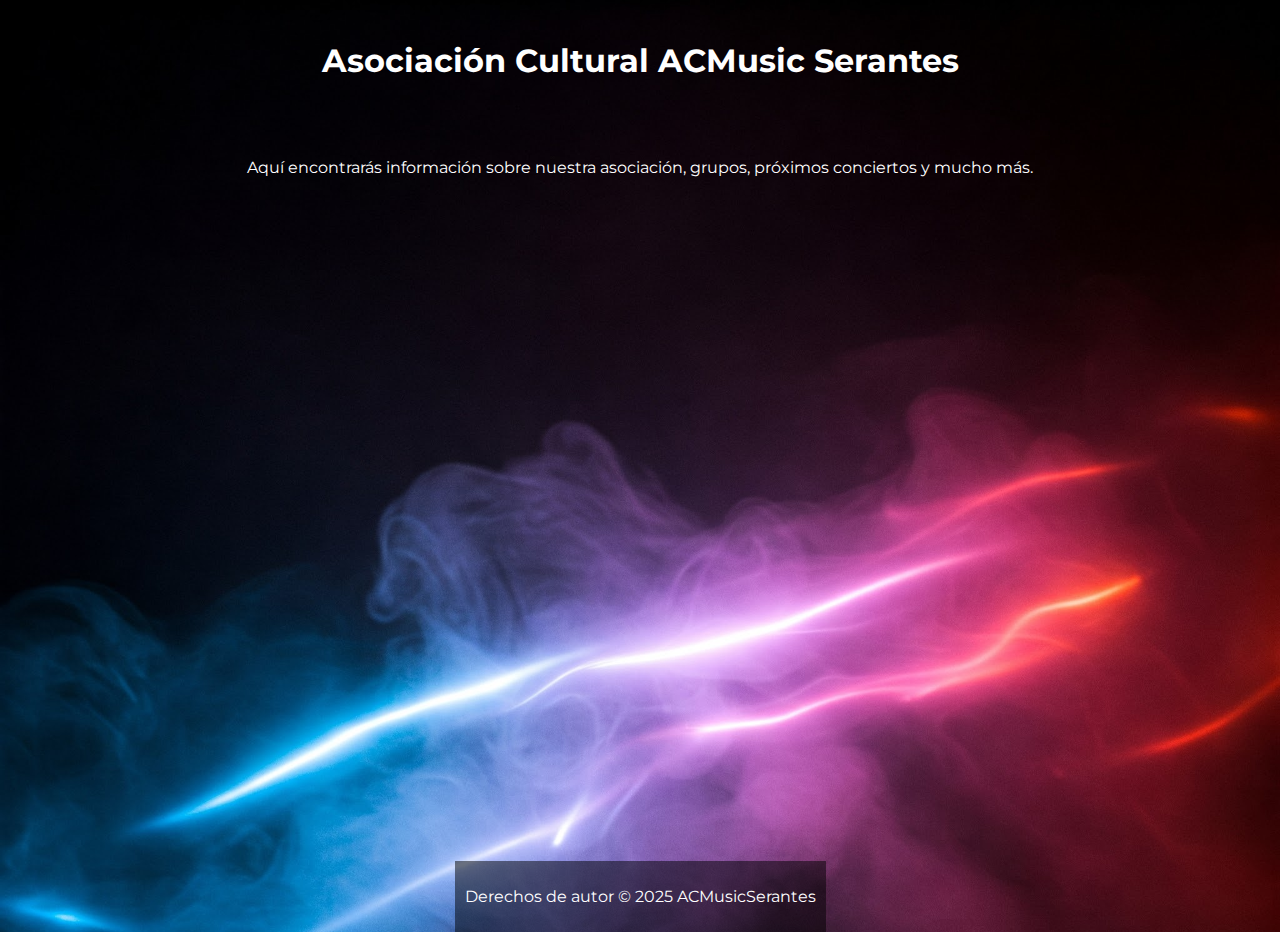
==== prueba/prueba.html @ 49bd9777 "Add bg image for Prueba.html" ====
<!DOCTYPE html>
<html lang="es">
<head>
    <meta charset="UTF-8">
    <meta name="viewport" content="width=device-width, initial-scale=1.0">
	<link rel="preconnect" href="https://fonts.googleapis.com">
	<link rel="preconnect" href="https://fonts.gstatic.com" crossorigin>
	<link href="https://fonts.googleapis.com/css2?family=Montserrat:wght@400;700&display=swap" rel="stylesheet">

    <style>
        body {
			background: linear-gradient(to bottom, #000000, #1a1a1a); /* Degradado de negro a gris oscuro */
			color: #ffffff; /* Color de texto blanco para contraste */
			font-family: 'Montserrat', sans-serif; /* Fuente de letra para el texto */
			margin: 0; /* Elimina los márgenes predeterminados del cuerpo */
			display: flex; /* Habilita el diseño flexible */
			flex-direction: column; /* Alinea los elementos verticalmente */
			min-height: 100vh; /* Asegura que el cuerpo ocupe al menos el 100% de la altura de la ventana */
			display: flex;
			justify-content: center;
			align-items: center;
			min-height: 100vh;
			background-image: url("Gemini_Generated_Image_b0fnbjb0fnbjb0fn.jpg"); /* Reemplaza con la URL de tu imagen */
            background-size: cover; /* Cubre todo el fondo */
            background-attachment: fixed; /* Fija la imagen al fondo */
            background-repeat: no-repeat; /* Evita que la imagen se repita */
        }

        header {
            text-align: center; /* Centra el texto del encabezado */
            padding: 20px; /* Espacio alrededor del encabezado */
        }

        nav {
            background-color: rgba(0, 0, 0, 0.5); /* Fondo negro semitransparente para la barra de navegación */
            padding: 10px; /* Espacio alrededor de la barra de navegación */
        }

        nav ul {
            list-style: none; /* Elimina los puntos de la lista */
            margin: 0; /* Elimina los márgenes de la lista */
            padding: 0; /* Elimina el relleno de la lista */
            text-align: center; /* Centra los elementos de la lista */
        }

        nav li {
            display: inline; /* Muestra los elementos de la lista en línea */
            margin: 0 10px; /* Espacio entre los elementos de la lista */
        }

        nav a {
            color: #ffffff; /* Color de texto blanco para los enlaces */
            text-decoration: none; /* Elimina el subrayado de los enlaces */
        }

        main {
            padding: 20px; /* Espacio alrededor del contenido principal */
            flex: 1; /* Permite que el contenido principal se expanda para llenar el espacio disponible */
        }

        footer {
            background-color: rgba(0, 0, 0, 0.5); /* Fondo negro semitransparente para el pie de página */
            padding: 10px; /* Espacio alrededor del pie de página */
            text-align: center; /* Centra el texto del pie de página */
        }
		
		.frame-container {
			width: 80%;
			margin-bottom: 20px; /* Espacio entre los frames */
		}

		iframe {
			width: 100%;
			height: 300px; /* Ajusta la altura según tus necesidades */
			border: none; /* Opcional: Elimina el borde del frame */
		}
    </style>
    <title>ACMusicSerantes</title>
</head>
<body>

    <header>
        <h1>Asociación Cultural ACMusic Serantes</h1>
    </header>

    <div id="menu" style="display: none;">
	<nav>
        <ul>
            <li><a href="#">Inicio</a></li>
            <li><a href="#">Música</a></li>
            <li><a href="#">Conciertos</a></li>
            <li><a href="#">Contacto</a></li>
        </ul>
    </nav>
	</div>

    <main>
		<div style="display: flex; flex-direction: column; align-items: center;">
			<!-- <h2>Bienvenido a la página web de ACMusic Serantes</h2> -->
			<p>Aquí encontrarás información sobre nuestra asociación, grupos, próximos conciertos y mucho más.</p>
			<div class="frame-container">
			  <iframe src="https://www.instagram.com/acmusicserantes"></iframe>
			</div>

			<div class="frame-container">
			  <iframe src="https://www.instagram.com/bilongolt"></iframe>
			</div>
		</div>
    </main>

    <footer>
        <p>Derechos de autor © 2025 ACMusicSerantes</p>
    </footer>

</body>
</html>
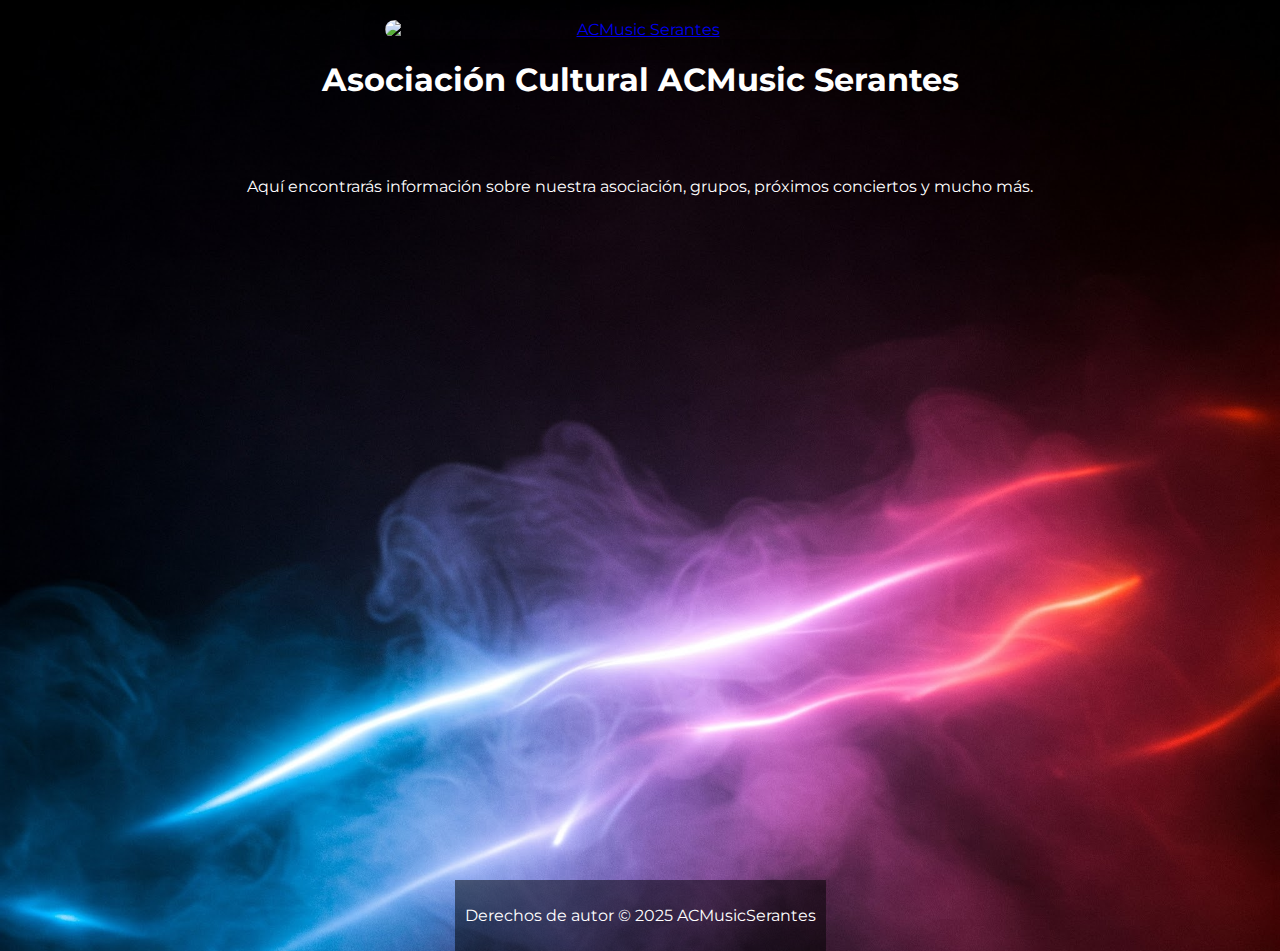
==== commit 3e3106cb: "Update prueba.html to show header image" ====
--- a/prueba/prueba.html
+++ b/prueba/prueba.html
@@ -9,18 +9,18 @@
 
     <style>
         body {
-			background: linear-gradient(to bottom, #000000, #1a1a1a); /* Degradado de negro a gris oscuro */
-			color: #ffffff; /* Color de texto blanco para contraste */
-			font-family: 'Montserrat', sans-serif; /* Fuente de letra para el texto */
-			margin: 0; /* Elimina los márgenes predeterminados del cuerpo */
-			display: flex; /* Habilita el diseño flexible */
-			flex-direction: column; /* Alinea los elementos verticalmente */
-			min-height: 100vh; /* Asegura que el cuerpo ocupe al menos el 100% de la altura de la ventana */
-			display: flex;
-			justify-content: center;
-			align-items: center;
-			min-height: 100vh;
-			background-image: url("Gemini_Generated_Image_b0fnbjb0fnbjb0fn.jpg"); /* Reemplaza con la URL de tu imagen */
+            background: linear-gradient(to bottom, #000000, #1a1a1a); /* Degradado de negro a gris oscuro */
+            color: #ffffff; /* Color de texto blanco para contraste */
+            font-family: 'Montserrat', sans-serif; /* Fuente de letra para el texto */
+            margin: 0; /* Elimina los márgenes predeterminados del cuerpo */
+            display: flex; /* Habilita el diseño flexible */
+            flex-direction: column; /* Alinea los elementos verticalmente */
+            min-height: 100vh; /* Asegura que el cuerpo ocupe al menos el 100% de la altura de la ventana */
+            display: flex;
+            justify-content: center;
+            align-items: center;
+            min-height: 100vh;
+            background-image: url("https://fcnatra.github.io/prueba/Gemini_Generated_Image_b0fnbjb0fnbjb0fn.jpg"); /* Reemplaza con la URL de tu imagen */
             background-size: cover; /* Cubre todo el fondo */
             background-attachment: fixed; /* Fija la imagen al fondo */
             background-repeat: no-repeat; /* Evita que la imagen se repita */
@@ -64,26 +64,44 @@
             text-align: center; /* Centra el texto del pie de página */
         }
 		
-		.frame-container {
-			width: 80%;
-			margin-bottom: 20px; /* Espacio entre los frames */
-		}
+	.frame-container {
+		width: 80%;
+		margin-bottom: 20px; /* Espacio entre los frames */
+	}
 
-		iframe {
-			width: 100%;
-			height: 300px; /* Ajusta la altura según tus necesidades */
-			border: none; /* Opcional: Elimina el borde del frame */
-		}
+	iframe {
+		width: 100%;
+		height: 300px; /* Ajusta la altura según tus necesidades */
+		border: none; /* Opcional: Elimina el borde del frame */
+	}
+
+	.hidden {
+	    display: none;
+	}
+	
+	#header-image {
+            width: 80%; /* Adjust as needed */
+            max-width: 800px; /* Optional: Set a maximum width */
+            display: block; /* Prevents image from creating extra space */
+            margin: 0 auto; /* Centers the image */
+            border-radius: 10px; /* Rounded corners */
+            box-shadow: 0px 0px 20px rgba(0, 0, 0, 0.5); /* Blur effect */
+            transition: transform 0.3s ease; /* Smooth hover effect */
+        }
+
+        #header-image:hover {
+            transform: scale(1.05); /* Slightly enlarge on hover */
+        }
     </style>
     <title>ACMusicSerantes</title>
 </head>
 <body>
-
     <header>
-        <h1>Asociación Cultural ACMusic Serantes</h1>
+        <a href="https://m.facebook.com/acmusicserantes" target="_blank"> <img id="header-image" src="https://m.facebook.com/photo.php?fbid=548234810664726" alt="ACMusic Serantes"> </a>
+	<h1>Asociación Cultural ACMusic Serantes</h1>
     </header>
 
-    <div id="menu" style="display: none;">
+    <div id="menu" class="hidden">
 	<nav>
         <ul>
             <li><a href="#">Inicio</a></li>
@@ -95,17 +113,14 @@
 	</div>
 
     <main>
-		<div style="display: flex; flex-direction: column; align-items: center;">
-			<!-- <h2>Bienvenido a la página web de ACMusic Serantes</h2> -->
-			<p>Aquí encontrarás información sobre nuestra asociación, grupos, próximos conciertos y mucho más.</p>
-			<div class="frame-container">
-			  <iframe src="https://www.instagram.com/acmusicserantes"></iframe>
-			</div>
+	<p style="text-align: center;">Aquí encontrarás información sobre nuestra asociación, grupos, próximos conciertos y mucho más.</p>
+	<div class="frame-container">
+	  <iframe src="https://www.instagram.com/acmusicserantes"></iframe>
+	</div>
 
-			<div class="frame-container">
-			  <iframe src="https://www.instagram.com/bilongolt"></iframe>
-			</div>
-		</div>
+	<div class="frame-container">
+	  <iframe src="https://www.instagram.com/bilongolt"></iframe>
+	</div>
     </main>
 
     <footer>
@@ -113,4 +128,4 @@
     </footer>
 
 </body>
-</html>+</html>
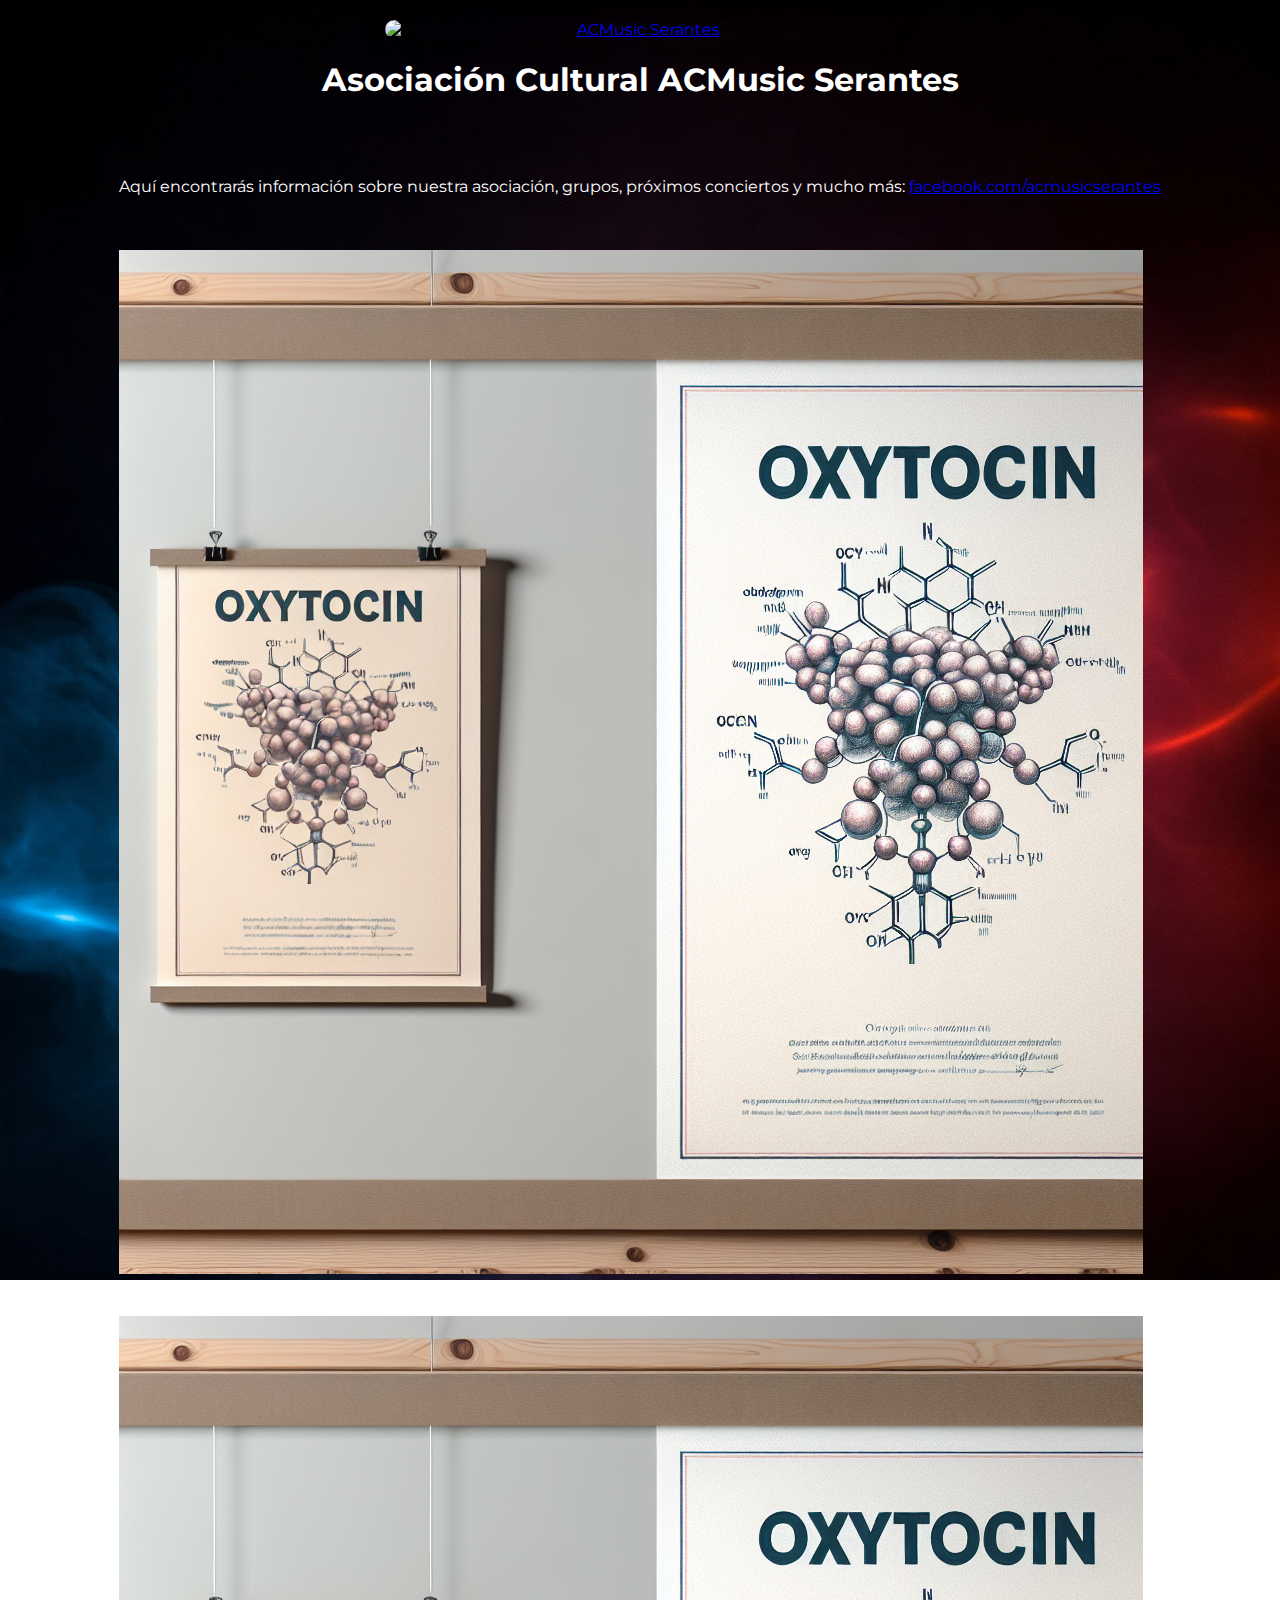
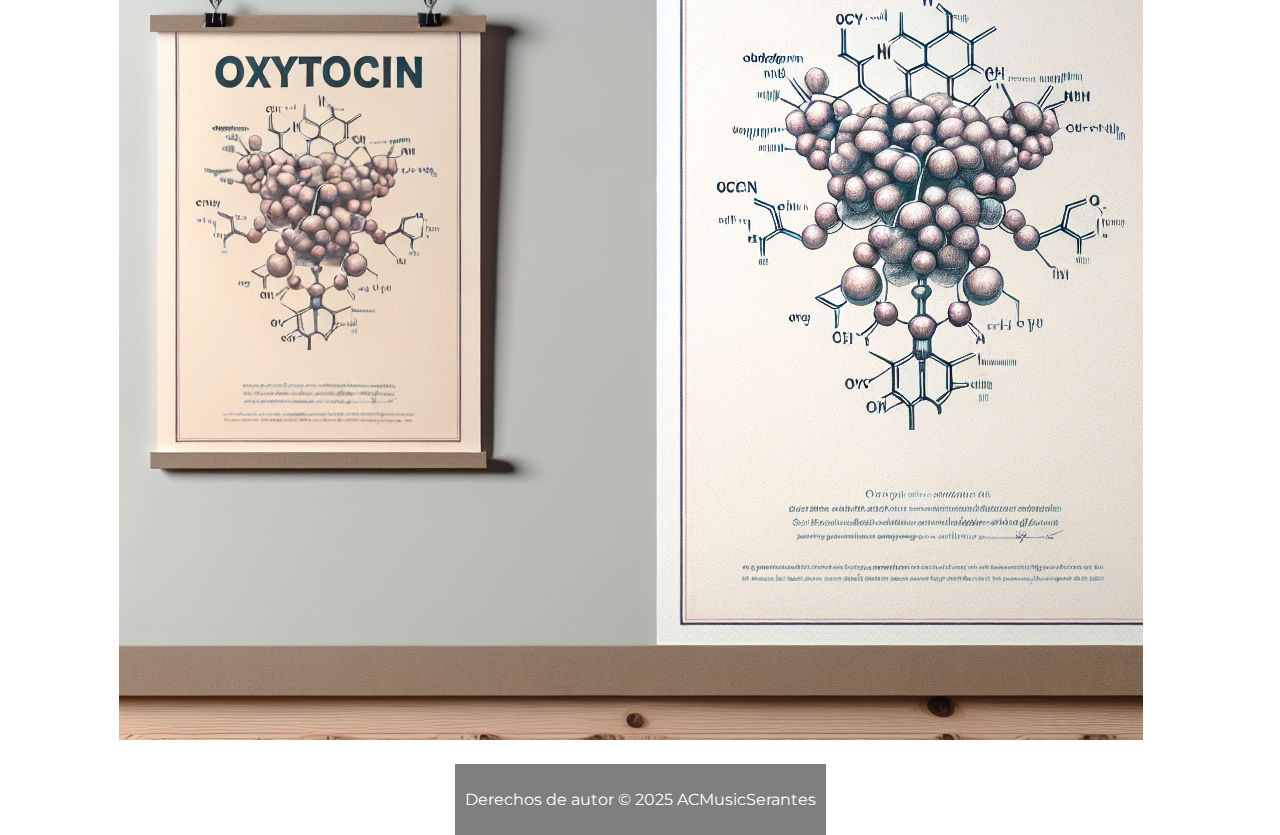
==== commit d8964c19: "Update prueba.html" ====
--- a/prueba/prueba.html
+++ b/prueba/prueba.html
@@ -91,13 +91,30 @@
 
         #header-image:hover {
             transform: scale(1.05); /* Slightly enlarge on hover */
+		
+	#other-images {
+            width: 90%; /* Adjust as needed */
+            max-width: 800px; /* Optional: Set a maximum width */
+            display: block; /* Prevents image from creating extra space */
+            margin: 0 auto; /* Centers the image */
+            border-radius: 10px; /* Rounded corners */
+            box-shadow: 0px 0px 20px rgba(0, 0, 0, 0.5); /* Blur effect */
+            transition: transform 0.3s ease; /* Smooth hover effect */
+        }
+		
+	#link {
+	  background-color: #a7d1ab;
+	  padding: 5px 10px;
+	  border-radius: 5px;
+	}
+
         }
     </style>
     <title>ACMusicSerantes</title>
 </head>
 <body>
     <header>
-        <a href="https://m.facebook.com/acmusicserantes" target="_blank"> <img id="header-image" src="https://m.facebook.com/photo.php?fbid=548234810664726" alt="ACMusic Serantes"> </a>
+        <a href="https://www.facebook.com/acmusicserantes" target="_blank"> <img id="header-image" src=".\cabecera.png" alt="ACMusic Serantes"> </a>
 	<h1>Asociación Cultural ACMusic Serantes</h1>
     </header>
 
@@ -113,14 +130,18 @@
 	</div>
 
     <main>
-	<p style="text-align: center;">Aquí encontrarás información sobre nuestra asociación, grupos, próximos conciertos y mucho más.</p>
-	<div class="frame-container">
-	  <iframe src="https://www.instagram.com/acmusicserantes"></iframe>
-	</div>
-
-	<div class="frame-container">
-	  <iframe src="https://www.instagram.com/bilongolt"></iframe>
-	</div>
+	<p style="text-align: center;">Aquí encontrarás información sobre nuestra asociación, grupos,
+		próximos conciertos y mucho más: <a href="https://www.facebook.com/acmusicserantes">facebook.com/acmusicserantes</a></p>
+		
+	</br></br>
+	<a href="https://www.facebook.com/acmusicserantes" target="_blank">
+		<img id="other-images" src=".\grupo1.png" alt="ACMusic Serantes">
+	</a>
+	
+	</br></br></br>
+	<a href="https://www.facebook.com/acmusicserantes" target="_blank">
+		<img id="other-images" src=".\grupo1.png" alt="ACMusic Serantes">
+	</a>
     </main>
 
     <footer>
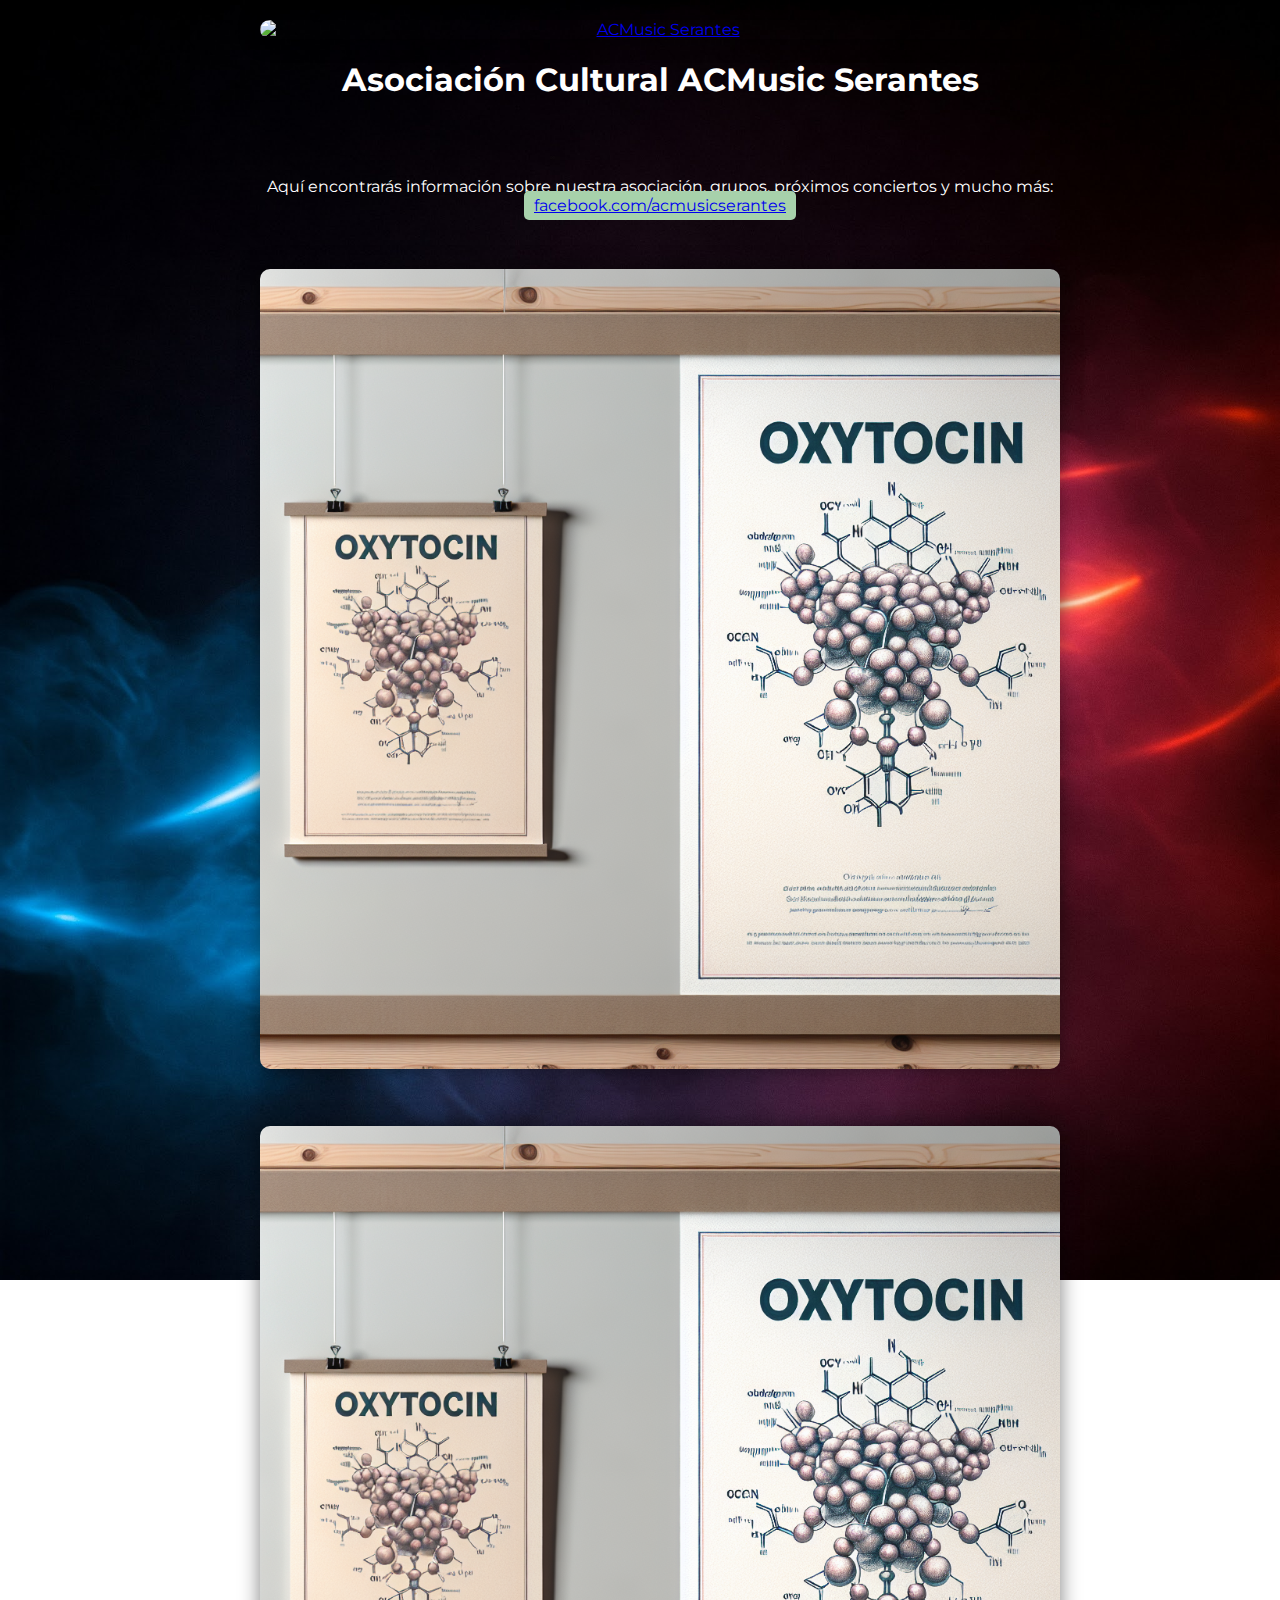
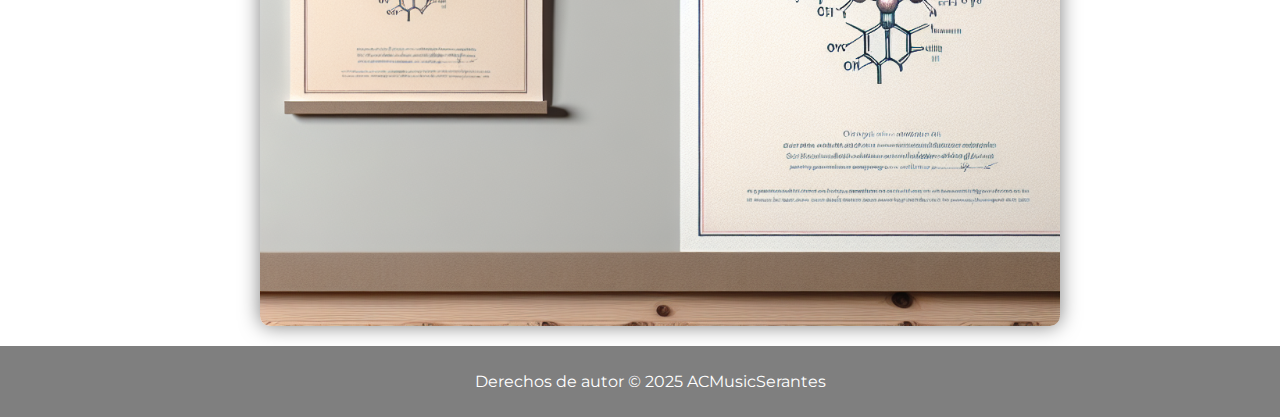
==== commit 9183c59f: "Update prueba.html" ====
--- a/prueba/prueba.html
+++ b/prueba/prueba.html
@@ -1,147 +1,181 @@
 <!DOCTYPE html>
 <html lang="es">
+
 <head>
     <meta charset="UTF-8">
     <meta name="viewport" content="width=device-width, initial-scale=1.0">
-	<link rel="preconnect" href="https://fonts.googleapis.com">
-	<link rel="preconnect" href="https://fonts.gstatic.com" crossorigin>
-	<link href="https://fonts.googleapis.com/css2?family=Montserrat:wght@400;700&display=swap" rel="stylesheet">
-
+    <link rel="preconnect" href="https://fonts.googleapis.com">
+    <link rel="preconnect" href="https://fonts.gstatic.com" crossorigin>
+    <link href="https://fonts.googleapis.com/css2?family=Montserrat:wght@400;700&display=swap" rel="stylesheet">
+    <title>ACMusicSerantes</title>
     <style>
         body {
-            background: linear-gradient(to bottom, #000000, #1a1a1a); /* Degradado de negro a gris oscuro */
-            color: #ffffff; /* Color de texto blanco para contraste */
-            font-family: 'Montserrat', sans-serif; /* Fuente de letra para el texto */
-            margin: 0; /* Elimina los márgenes predeterminados del cuerpo */
-            display: flex; /* Habilita el diseño flexible */
-            flex-direction: column; /* Alinea los elementos verticalmente */
-            min-height: 100vh; /* Asegura que el cuerpo ocupe al menos el 100% de la altura de la ventana */
+            background: linear-gradient(to bottom, #000000, #1a1a1a);
+            color: #ffffff;
+            font-family: 'Montserrat', sans-serif;
+            margin: 0;
             display: flex;
-            justify-content: center;
-            align-items: center;
+            flex-direction: column;
             min-height: 100vh;
-            background-image: url("https://fcnatra.github.io/prueba/Gemini_Generated_Image_b0fnbjb0fnbjb0fn.jpg"); /* Reemplaza con la URL de tu imagen */
-            background-size: cover; /* Cubre todo el fondo */
-            background-attachment: fixed; /* Fija la imagen al fondo */
-            background-repeat: no-repeat; /* Evita que la imagen se repita */
+            background-image: url("https://fcnatra.github.io/prueba/Gemini_Generated_Image_b0fnbjb0fnbjb0fn.jpg");
+            background-size: cover;
+            background-attachment: fixed;
+            background-repeat: no-repeat;
         }
 
         header {
-            text-align: center; /* Centra el texto del encabezado */
-            padding: 20px; /* Espacio alrededor del encabezado */
+            text-align: center;
+            padding: 20px;
+            width: 100%;
+        }
+
+        #header-image {
+            width: 80%;
+            max-width: 800px;
+            display: block;
+            margin: 0 auto;
+            border-radius: 10px;
+            box-shadow: 0px 0px 20px rgba(0, 0, 0, 0.5);
+            transition: transform 0.3s ease;
+        }
+
+        #header-image:hover {
+            transform: scale(1.05);
         }
 
         nav {
-            background-color: rgba(0, 0, 0, 0.5); /* Fondo negro semitransparente para la barra de navegación */
-            padding: 10px; /* Espacio alrededor de la barra de navegación */
+            background-color: rgba(0, 0, 0, 0.5);
+            padding: 10px;
+            width: 100%;
         }
 
         nav ul {
-            list-style: none; /* Elimina los puntos de la lista */
-            margin: 0; /* Elimina los márgenes de la lista */
-            padding: 0; /* Elimina el relleno de la lista */
-            text-align: center; /* Centra los elementos de la lista */
+            list-style: none;
+            margin: 0;
+            padding: 0;
+            text-align: center;
         }
 
         nav li {
-            display: inline; /* Muestra los elementos de la lista en línea */
-            margin: 0 10px; /* Espacio entre los elementos de la lista */
+            display: inline;
+            margin: 0 10px;
         }
 
         nav a {
-            color: #ffffff; /* Color de texto blanco para los enlaces */
-            text-decoration: none; /* Elimina el subrayado de los enlaces */
+            color: #ffffff;
+            text-decoration: none;
         }
 
         main {
-            padding: 20px; /* Espacio alrededor del contenido principal */
-            flex: 1; /* Permite que el contenido principal se expanda para llenar el espacio disponible */
+            padding: 20px;
+            flex: 1;
+            width: 100%;
         }
 
         footer {
-            background-color: rgba(0, 0, 0, 0.5); /* Fondo negro semitransparente para el pie de página */
-            padding: 10px; /* Espacio alrededor del pie de página */
-            text-align: center; /* Centra el texto del pie de página */
-        }
-		
-	.frame-container {
-		width: 80%;
-		margin-bottom: 20px; /* Espacio entre los frames */
-	}
-
-	iframe {
-		width: 100%;
-		height: 300px; /* Ajusta la altura según tus necesidades */
-		border: none; /* Opcional: Elimina el borde del frame */
-	}
-
-	.hidden {
-	    display: none;
-	}
-	
-	#header-image {
-            width: 80%; /* Adjust as needed */
-            max-width: 800px; /* Optional: Set a maximum width */
-            display: block; /* Prevents image from creating extra space */
-            margin: 0 auto; /* Centers the image */
-            border-radius: 10px; /* Rounded corners */
-            box-shadow: 0px 0px 20px rgba(0, 0, 0, 0.5); /* Blur effect */
-            transition: transform 0.3s ease; /* Smooth hover effect */
+            background-color: rgba(0, 0, 0, 0.5);
+            padding: 10px;
+            text-align: center;
+            width: 100%;
         }
 
-        #header-image:hover {
-            transform: scale(1.05); /* Slightly enlarge on hover */
-		
-	#other-images {
-            width: 90%; /* Adjust as needed */
-            max-width: 800px; /* Optional: Set a maximum width */
-            display: block; /* Prevents image from creating extra space */
-            margin: 0 auto; /* Centers the image */
-            border-radius: 10px; /* Rounded corners */
-            box-shadow: 0px 0px 20px rgba(0, 0, 0, 0.5); /* Blur effect */
-            transition: transform 0.3s ease; /* Smooth hover effect */
+        .frame-container {
+            width: 80%;
+            margin-bottom: 20px;
         }
-		
-	#link {
-	  background-color: #a7d1ab;
-	  padding: 5px 10px;
-	  border-radius: 5px;
-	}
 
+        iframe {
+            width: 100%;
+            height: 300px;
+            border: none;
+        }
+
+        .hidden {
+            display: none;
+        }
+
+        #other-images {
+            width: 90%;
+            max-width: 800px;
+            display: block;
+            margin: 0 auto;
+            border-radius: 10px;
+            box-shadow: 0px 0px 20px rgba(0, 0, 0, 0.5);
+            transition: transform 0.3s ease;
+        }
+
+        #link {
+            background-color: #a7d1ab;
+            padding: 5px 10px;
+            border-radius: 5px;
+        }
+
+        /* Media queries para diseño responsive */
+        @media (max-width: 767px) {
+            body {
+                font-size: 16px;
+                display: flex;
+                flex-direction: column;
+                align-items: center;
+                justify-content: center;
+            }
+
+            .frame-container {
+                width: 90%;
+            }
+
+            iframe {
+                height: 200px;
+            }
+
+            #header-image {
+                width: 90%;
+            }
+
+            nav ul li {
+                display: block;
+                margin: 10px 0;
+            }
+
+            #other-images {
+                width: 90%;
+            }
         }
     </style>
-    <title>ACMusicSerantes</title>
 </head>
+
 <body>
     <header>
-        <a href="https://www.facebook.com/acmusicserantes" target="_blank"> <img id="header-image" src=".\cabecera.png" alt="ACMusic Serantes"> </a>
-	<h1>Asociación Cultural ACMusic Serantes</h1>
+        <a href="https://www.facebook.com/acmusicserantes" target="_blank"> <img id="header-image" src=".\cabecera.png"
+                alt="ACMusic Serantes"> </a>
+        <h1>Asociación Cultural ACMusic Serantes</h1>
     </header>
 
     <div id="menu" class="hidden">
-	<nav>
-        <ul>
-            <li><a href="#">Inicio</a></li>
-            <li><a href="#">Música</a></li>
-            <li><a href="#">Conciertos</a></li>
-            <li><a href="#">Contacto</a></li>
-        </ul>
-    </nav>
-	</div>
+        <nav>
+            <ul>
+                <li><a href="#">Inicio</a></li>
+                <li><a href="#">Música</a></li>
+                <li><a href="#">Conciertos</a></li>
+                <li><a href="#">Contacto</a></li>
+            </ul>
+        </nav>
+    </div>
 
     <main>
-	<p style="text-align: center;">Aquí encontrarás información sobre nuestra asociación, grupos,
-		próximos conciertos y mucho más: <a href="https://www.facebook.com/acmusicserantes">facebook.com/acmusicserantes</a></p>
-		
-	</br></br>
-	<a href="https://www.facebook.com/acmusicserantes" target="_blank">
-		<img id="other-images" src=".\grupo1.png" alt="ACMusic Serantes">
-	</a>
-	
-	</br></br></br>
-	<a href="https://www.facebook.com/acmusicserantes" target="_blank">
-		<img id="other-images" src=".\grupo1.png" alt="ACMusic Serantes">
-	</a>
+        <p style="text-align: center;">Aquí encontrarás información sobre nuestra asociación, grupos,
+            próximos conciertos y mucho más: </br><a id="link"
+                href="https://www.facebook.com/acmusicserantes">facebook.com/acmusicserantes</a></p>
+
+        </br></br>
+        <a href="https://www.facebook.com/acmusicserantes" target="_blank">
+            <img id="other-images" src=".\grupo1.png" alt="ACMusic Serantes">
+        </a>
+
+        </br></br></br>
+        <a href="https://www.facebook.com/acmusicserantes" target="_blank">
+            <img id="other-images" src=".\grupo1.png" alt="ACMusic Serantes">
+        </a>
     </main>
 
     <footer>
@@ -149,4 +183,5 @@
     </footer>
 
 </body>
+
 </html>
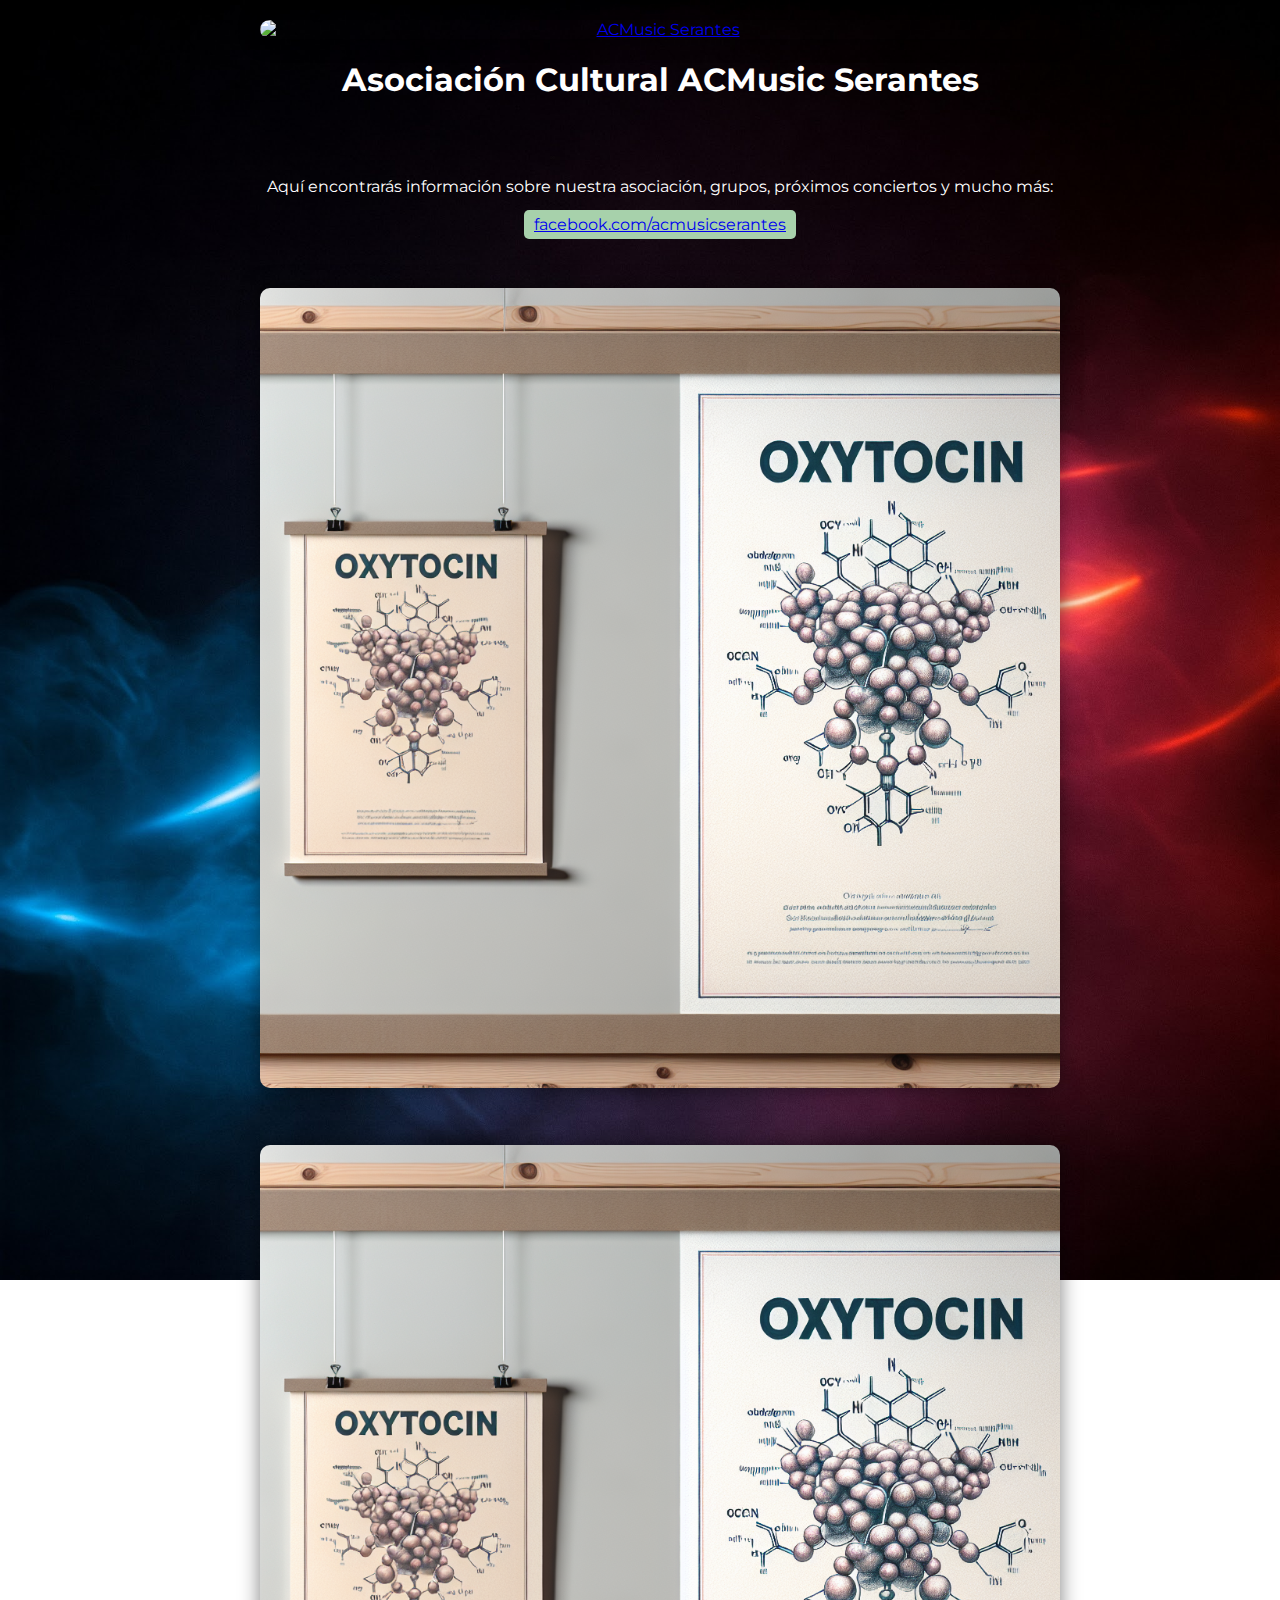
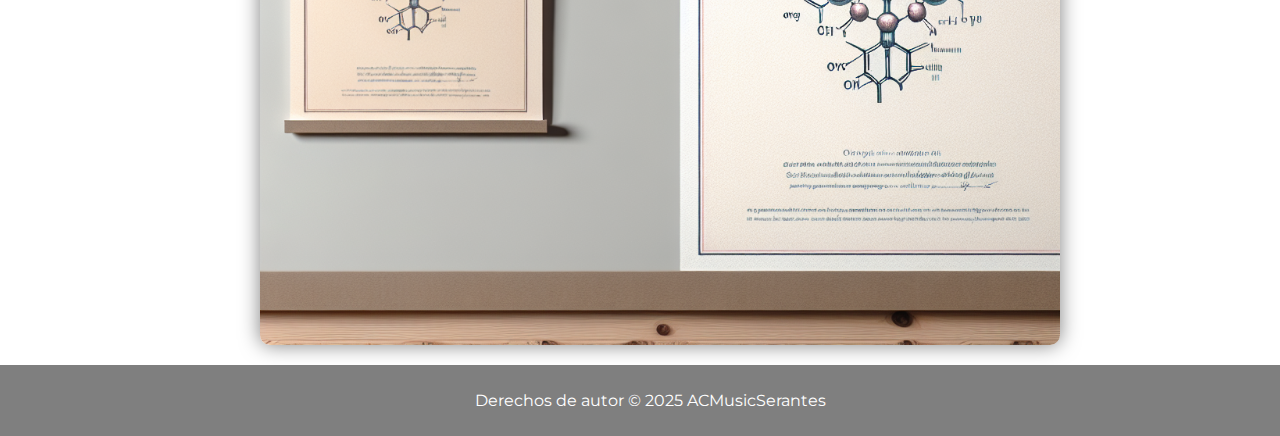
==== commit 7662b3e6: "Update prueba.html" ====
--- a/prueba/prueba.html
+++ b/prueba/prueba.html
@@ -164,7 +164,7 @@
 
     <main>
         <p style="text-align: center;">Aquí encontrarás información sobre nuestra asociación, grupos,
-            próximos conciertos y mucho más: </br><a id="link"
+            próximos conciertos y mucho más: </br></br><a id="link"
                 href="https://www.facebook.com/acmusicserantes">facebook.com/acmusicserantes</a></p>
 
         </br></br>
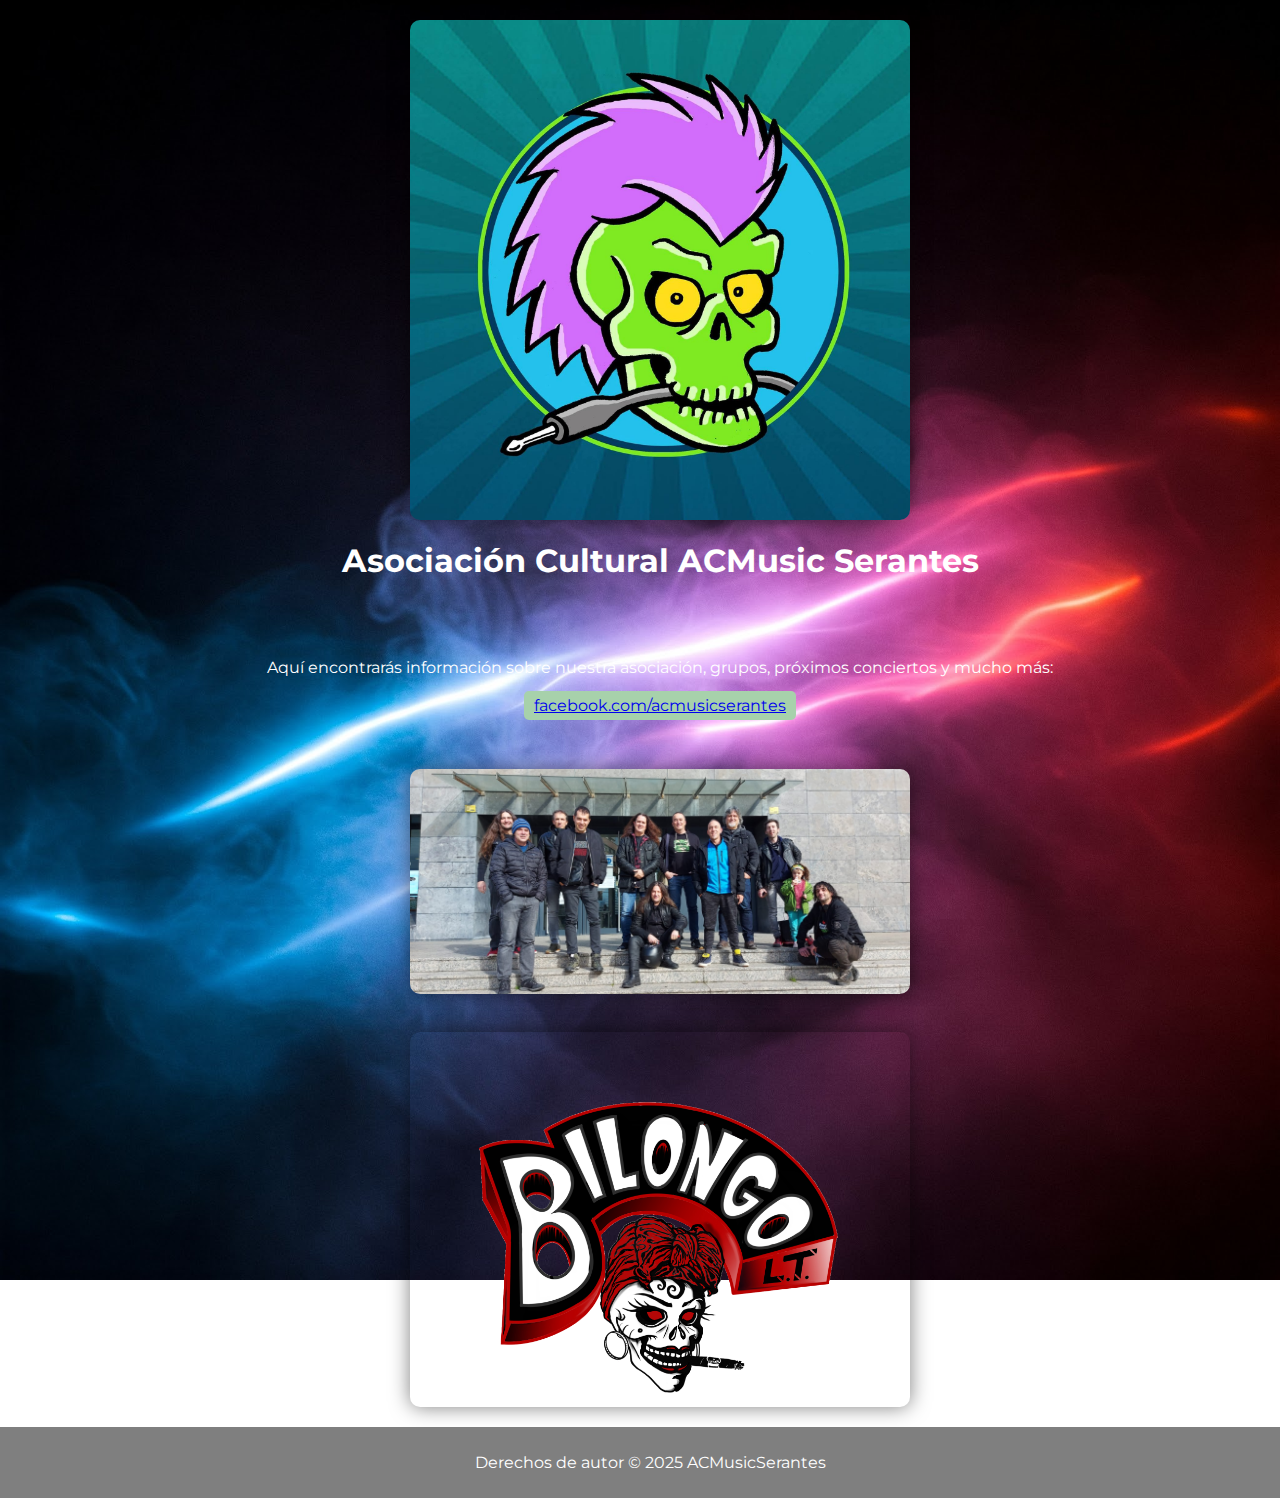
==== commit 9155fa3d: "Cambiar las imágenes" ====
--- a/prueba/prueba.html
+++ b/prueba/prueba.html
@@ -9,6 +9,11 @@
     <link href="https://fonts.googleapis.com/css2?family=Montserrat:wght@400;700&display=swap" rel="stylesheet">
     <title>ACMusicSerantes</title>
     <style>
+        html, body {
+            overflow-x: hidden;
+            width: 100%;
+        }
+
         body {
             background: linear-gradient(to bottom, #000000, #1a1a1a);
             color: #ffffff;
@@ -17,7 +22,7 @@
             display: flex;
             flex-direction: column;
             min-height: 100vh;
-            background-image: url("https://fcnatra.github.io/prueba/Gemini_Generated_Image_b0fnbjb0fnbjb0fn.jpg");
+            background-image: url("./fondo.jpg");
             background-size: cover;
             background-attachment: fixed;
             background-repeat: no-repeat;
@@ -147,7 +152,7 @@
 <body>
     <header>
         <a href="https://www.facebook.com/acmusicserantes" target="_blank"> <img id="header-image" src=".\cabecera.png"
-                alt="ACMusic Serantes"> </a>
+            style="max-width: 500px; width: auto;" alt="ACMusic Serantes"> </a>
         <h1>Asociación Cultural ACMusic Serantes</h1>
     </header>
 
@@ -163,18 +168,19 @@
     </div>
 
     <main>
-        <p style="text-align: center;">Aquí encontrarás información sobre nuestra asociación, grupos,
-            próximos conciertos y mucho más: </br></br><a id="link"
-                href="https://www.facebook.com/acmusicserantes">facebook.com/acmusicserantes</a></p>
+        <p style="text-align: center;">
+            Aquí encontrarás información sobre nuestra asociación, grupos, próximos conciertos y mucho más: </br></br>
+            <a id="link" href="https://www.facebook.com/acmusicserantes">facebook.com/acmusicserantes</a>
+        </p>
 
         </br></br>
         <a href="https://www.facebook.com/acmusicserantes" target="_blank">
-            <img id="other-images" src=".\grupo1.png" alt="ACMusic Serantes">
+            <img id="other-images" src="./grupo1.png" style="max-width: 500px; width: auto;" alt="ACMusic Serantes">
         </a>
 
-        </br></br></br>
-        <a href="https://www.facebook.com/acmusicserantes" target="_blank">
-            <img id="other-images" src=".\grupo1.png" alt="ACMusic Serantes">
+        </br></br>
+        <a href="http://www.bilongolt.com" target="_blank">
+            <img id="other-images" src="./grupo2.png" style="max-width: 500px; width: auto;" alt="Bilongo LT">
         </a>
     </main>
 
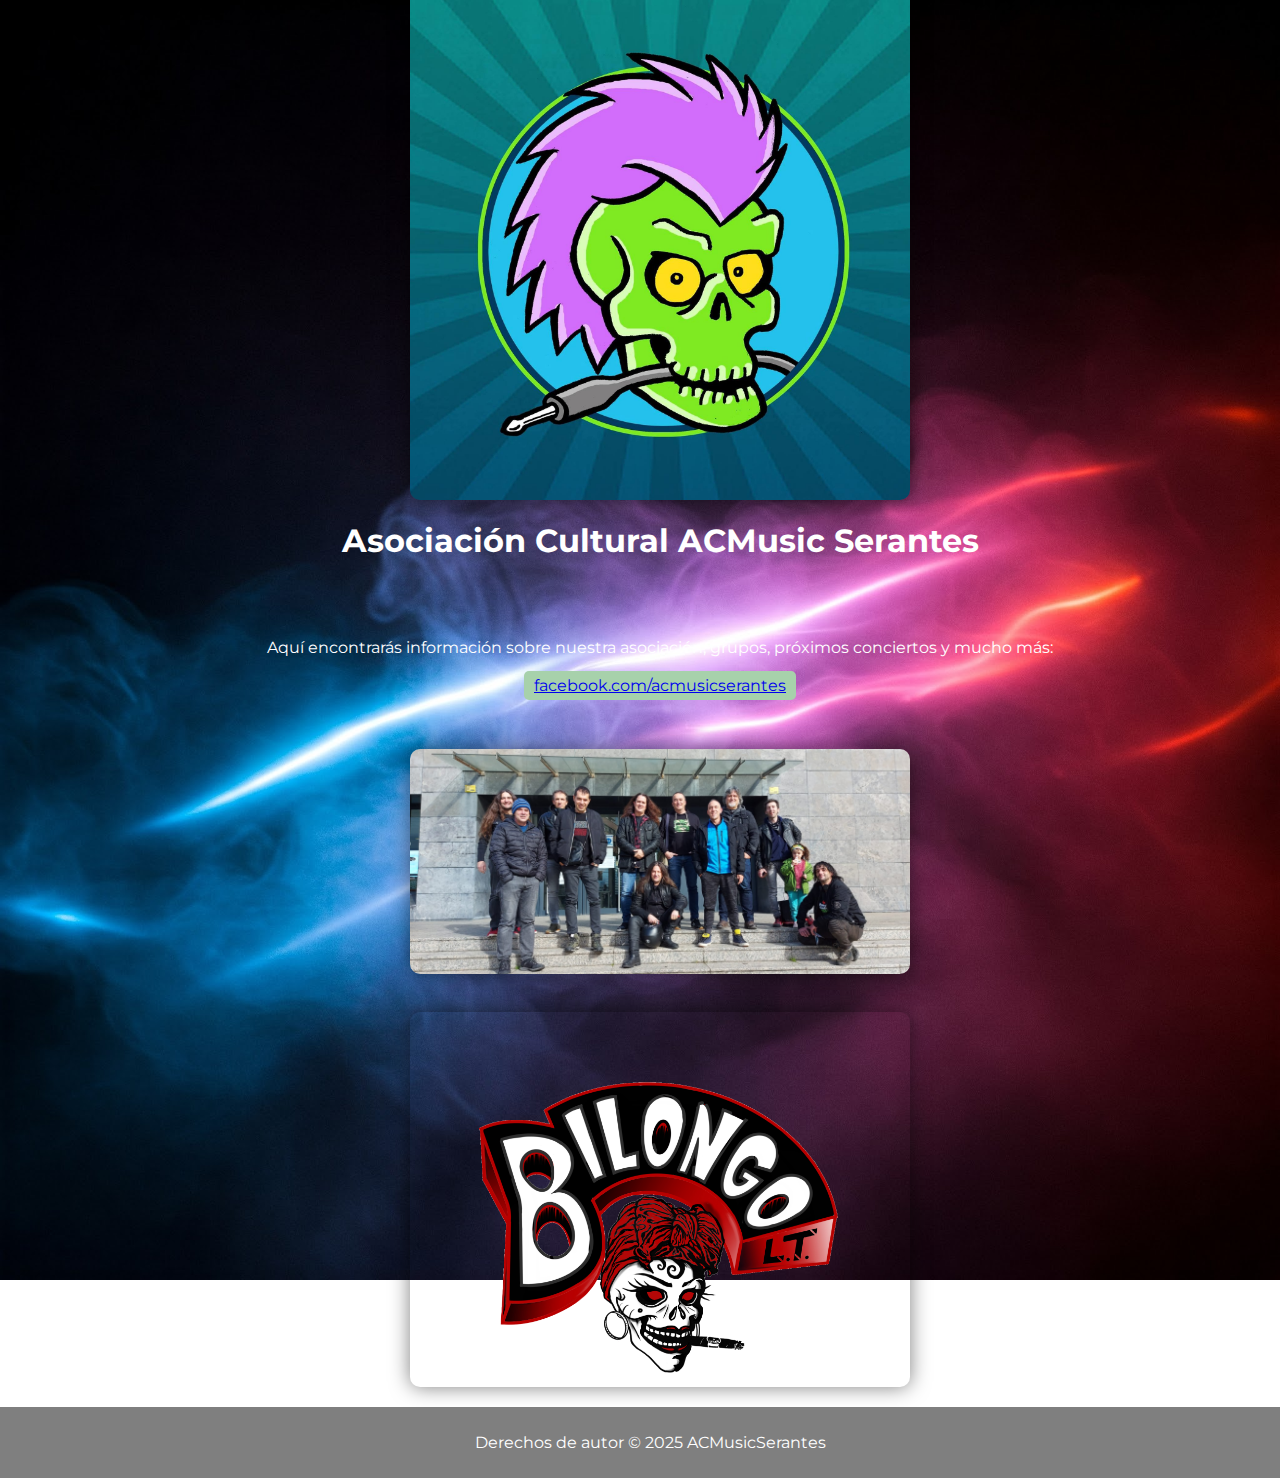
==== commit 5c8bb16f: "AC muscic - Actualizar imágenes para que se vean bien" ====
--- a/prueba/prueba.html
+++ b/prueba/prueba.html
@@ -39,7 +39,8 @@
             max-width: 800px;
             display: block;
             margin: 0 auto;
-            border-radius: 10px;
+            border-bottom-left-radius: 10px;
+            border-bottom-right-radius: 10px;
             box-shadow: 0px 0px 20px rgba(0, 0, 0, 0.5);
             transition: transform 0.3s ease;
         }
@@ -150,9 +151,10 @@
 </head>
 
 <body>
-    <header>
-        <a href="https://www.facebook.com/acmusicserantes" target="_blank"> <img id="header-image" src=".\cabecera.png"
-            style="max-width: 500px; width: auto;" alt="ACMusic Serantes"> </a>
+    <header style="padding-top: 0;">
+        <a href="https://www.facebook.com/acmusicserantes" target="_blank">
+            <img id="header-image" src=".\cabecera.png" style="max-width: 500px; width: 100%; margin-top: 0;" alt="ACMusic Serantes">
+        </a>
         <h1>Asociación Cultural ACMusic Serantes</h1>
     </header>
 
@@ -166,7 +168,9 @@
             </ul>
         </nav>
     </div>
-
+    <meta http-equiv="Cache-Control" content="no-cache, no-store, must-revalidate">
+    <meta http-equiv="Pragma" content="no-cache">
+    <meta http-equiv="Expires" content="0">
     <main>
         <p style="text-align: center;">
             Aquí encontrarás información sobre nuestra asociación, grupos, próximos conciertos y mucho más: </br></br>
@@ -175,12 +179,12 @@
 
         </br></br>
         <a href="https://www.facebook.com/acmusicserantes" target="_blank">
-            <img id="other-images" src="./grupo1.png" style="max-width: 500px; width: auto;" alt="ACMusic Serantes">
+            <img id="other-images" src="./grupo1.png" style="max-width: 500px; width: 100%;" alt="ACMusic Serantes">
         </a>
 
         </br></br>
         <a href="http://www.bilongolt.com" target="_blank">
-            <img id="other-images" src="./grupo2.png" style="max-width: 500px; width: auto;" alt="Bilongo LT">
+            <img id="other-images" src="./grupo2.png" style="max-width: 500px; width: 100%;" alt="Bilongo LT">
         </a>
     </main>
 
